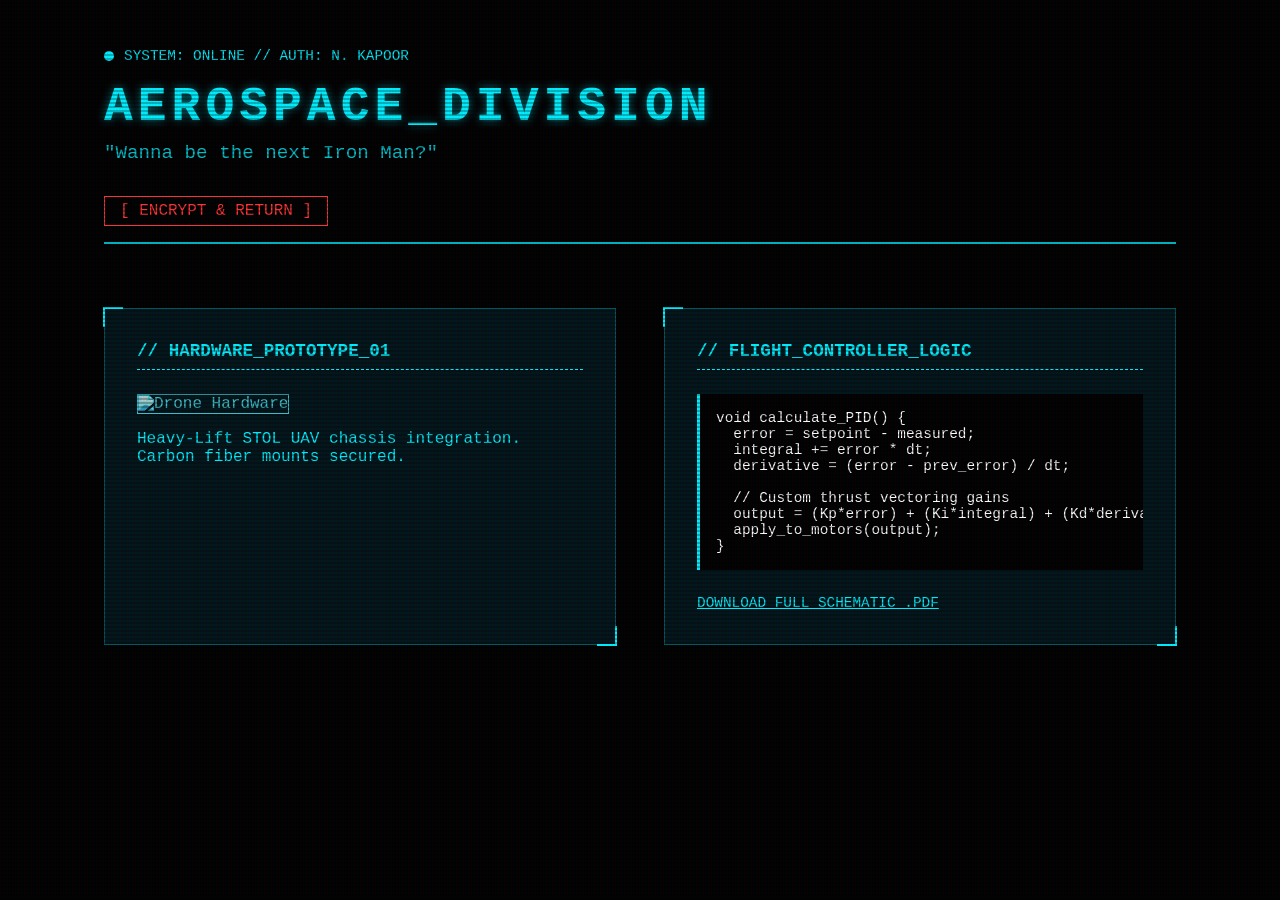
==== stark.html @ 2804ebd3 "Stark web" ====
<!DOCTYPE html>
<html lang="en">
<head>
    <meta charset="UTF-8">
    <meta name="viewport" content="width=device-width, initial-scale=1.0">
    <title>J.A.R.V.I.S. // AEROSPACE DIV</title>
    <link rel="icon" type="image/png" href="parrot.png">
    <link rel="stylesheet" href="stark.css">
</head>
<body>
    <div class="scanlines"></div>

    <div class="hud-wrapper">
        <header class="hud-header">
            <div class="system-status">
                <span class="pulse"></span> SYSTEM: ONLINE // AUTH: N. KAPOOR
            </div>
            <h1>AEROSPACE_DIVISION</h1>
            <p>"Wanna be the next Iron Man?"</p>
            <a href="index.html" class="back-btn">[ ENCRYPT & RETURN ]</a>
        </header>

        <main class="database-grid">
            
            <div class="data-card">
                <div class="card-corner top-left"></div>
                <div class="card-corner bottom-right"></div>
                <h3>// HARDWARE_PROTOTYPE_01</h3>
                <div class="image-container">
                    <img src="your-drone-pic.jpg" alt="Drone Hardware" class="holo-img">
                </div>
                <p>Heavy-Lift STOL UAV chassis integration. Carbon fiber mounts secured.</p>
            </div>

            <div class="data-card code-card">
                <div class="card-corner top-left"></div>
                <div class="card-corner bottom-right"></div>
                <h3>// FLIGHT_CONTROLLER_LOGIC</h3>
                <div class="terminal-window">
<pre><code>void calculate_PID() {
  error = setpoint - measured;
  integral += error * dt;
  derivative = (error - prev_error) / dt;
  
  // Custom thrust vectoring gains
  output = (Kp*error) + (Ki*integral) + (Kd*derivative);
  apply_to_motors(output);
}</code></pre>
                </div>
                <a href="#" class="doc-link">DOWNLOAD FULL SCHEMATIC .PDF</a>
            </div>

            </main>
    </div>
</body>
</html>
---- stark.css ----
:root {
    --jarvis-blue: #00f0ff;
    --jarvis-dark: #02151b;
    --alert-red: #ff3333;
}

* {
    margin: 0;
    padding: 0;
    box-sizing: border-box;
    font-family: 'Courier New', Courier, monospace;
}

body {
    background-color: #000;
    color: var(--jarvis-blue);
    overflow-x: hidden;
}

/* Subtle CRT Scanline effect */
.scanlines {
    position: fixed;
    top: 0; left: 0; width: 100vw; height: 100vh;
    background: linear-gradient(rgba(18, 16, 16, 0) 50%, rgba(0, 0, 0, 0.25) 50%), linear-gradient(90deg, rgba(255, 0, 0, 0.06), rgba(0, 255, 0, 0.02), rgba(0, 0, 255, 0.06));
    background-size: 100% 4px, 3px 100%;
    z-index: 100;
    pointer-events: none;
}

.hud-wrapper {
    padding: 3rem 5%;
    max-width: 1200px;
    margin: 0 auto;
    position: relative;
    z-index: 10;
}

.hud-header {
    margin-bottom: 4rem;
    border-bottom: 2px solid var(--jarvis-blue);
    padding-bottom: 1rem;
}

.system-status {
    display: flex;
    align-items: center;
    gap: 10px;
    font-size: 0.9rem;
    margin-bottom: 1rem;
    color: var(--jarvis-blue);
}

.pulse {
    width: 10px; height: 10px;
    background-color: var(--jarvis-blue);
    border-radius: 50%;
    animation: blink 1.5s infinite;
}

@keyframes blink { 50% { opacity: 0.3; } }

.hud-header h1 {
    font-size: 3rem;
    letter-spacing: 5px;
    text-shadow: 0 0 10px rgba(0, 240, 255, 0.5);
}

.hud-header p {
    font-size: 1.2rem;
    opacity: 0.8;
    margin-top: 0.5rem;
}

.back-btn {
    display: inline-block;
    margin-top: 2rem;
    color: var(--alert-red);
    text-decoration: none;
    border: 1px solid var(--alert-red);
    padding: 5px 15px;
    transition: all 0.3s;
}

.back-btn:hover {
    background-color: rgba(255, 51, 51, 0.2);
    box-shadow: 0 0 10px var(--alert-red);
}

/* Data Grid */
.database-grid {
    display: grid;
    grid-template-columns: repeat(auto-fit, minmax(400px, 1fr));
    gap: 3rem;
}

.data-card {
    background: var(--jarvis-dark);
    border: 1px solid rgba(0, 240, 255, 0.3);
    padding: 2rem;
    position: relative;
    transition: all 0.3s ease;
}

.data-card:hover {
    border-color: var(--jarvis-blue);
    box-shadow: 0 0 20px rgba(0, 240, 255, 0.1);
}

/* Cool UI corners */
.card-corner {
    position: absolute;
    width: 20px; height: 20px;
    border: 2px solid var(--jarvis-blue);
}
.top-left { top: -2px; left: -2px; border-right: none; border-bottom: none; }
.bottom-right { bottom: -2px; right: -2px; border-left: none; border-top: none; }

.data-card h3 {
    margin-bottom: 1.5rem;
    font-size: 1.1rem;
    border-bottom: 1px dashed var(--jarvis-blue);
    padding-bottom: 0.5rem;
}

.holo-img {
    width: 100%;
    height: auto;
    filter: sepia(100%) hue-rotate(150deg) saturate(300%) brightness(0.8); /* Gives photos a cyan hologram tint */
    border: 1px solid var(--jarvis-blue);
    margin-bottom: 1rem;
}

.terminal-window {
    background: #000;
    padding: 1rem;
    border-left: 3px solid var(--jarvis-blue);
    margin-bottom: 1.5rem;
    overflow-x: auto;
}

.terminal-window pre {
    color: #fff;
    font-size: 0.9rem;
}

.doc-link {
    color: var(--jarvis-blue);
    text-decoration: underline;
    font-size: 0.9rem;
}
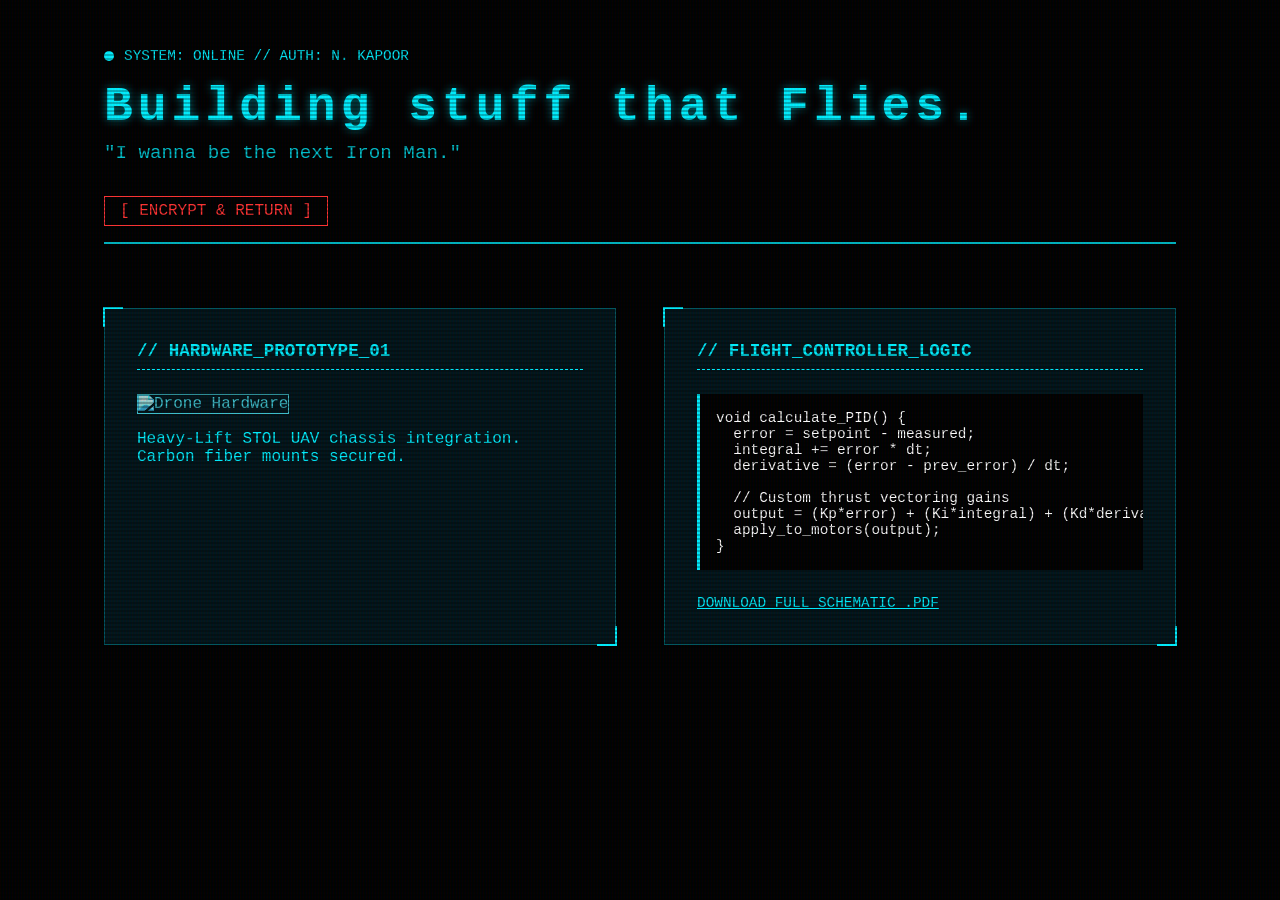
==== commit 816c8e84: "New edits IronMan" ====
--- a/stark.html
+++ b/stark.html
@@ -15,8 +15,8 @@
             <div class="system-status">
                 <span class="pulse"></span> SYSTEM: ONLINE // AUTH: N. KAPOOR
             </div>
-            <h1>AEROSPACE_DIVISION</h1>
-            <p>"Wanna be the next Iron Man?"</p>
+            <h1>Building stuff that Flies.</h1>
+            <p>"I wanna be the next Iron Man."</p>
             <a href="index.html" class="back-btn">[ ENCRYPT & RETURN ]</a>
         </header>
 
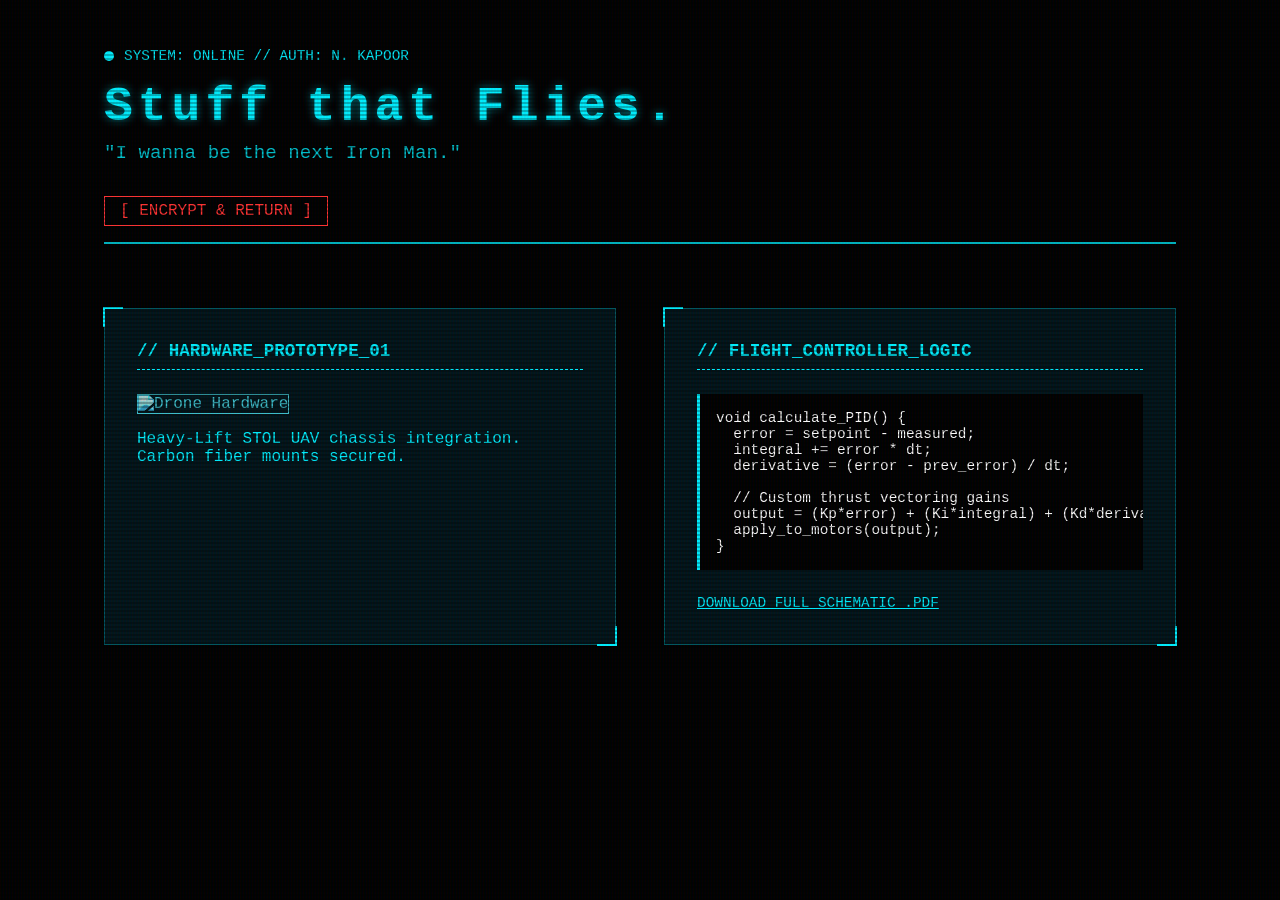
==== commit 5e6cd6d6: "eh" ====
--- a/stark.html
+++ b/stark.html
@@ -15,7 +15,7 @@
             <div class="system-status">
                 <span class="pulse"></span> SYSTEM: ONLINE // AUTH: N. KAPOOR
             </div>
-            <h1>Building stuff that Flies.</h1>
+            <h1>Stuff that Flies.</h1>
             <p>"I wanna be the next Iron Man."</p>
             <a href="index.html" class="back-btn">[ ENCRYPT & RETURN ]</a>
         </header>
